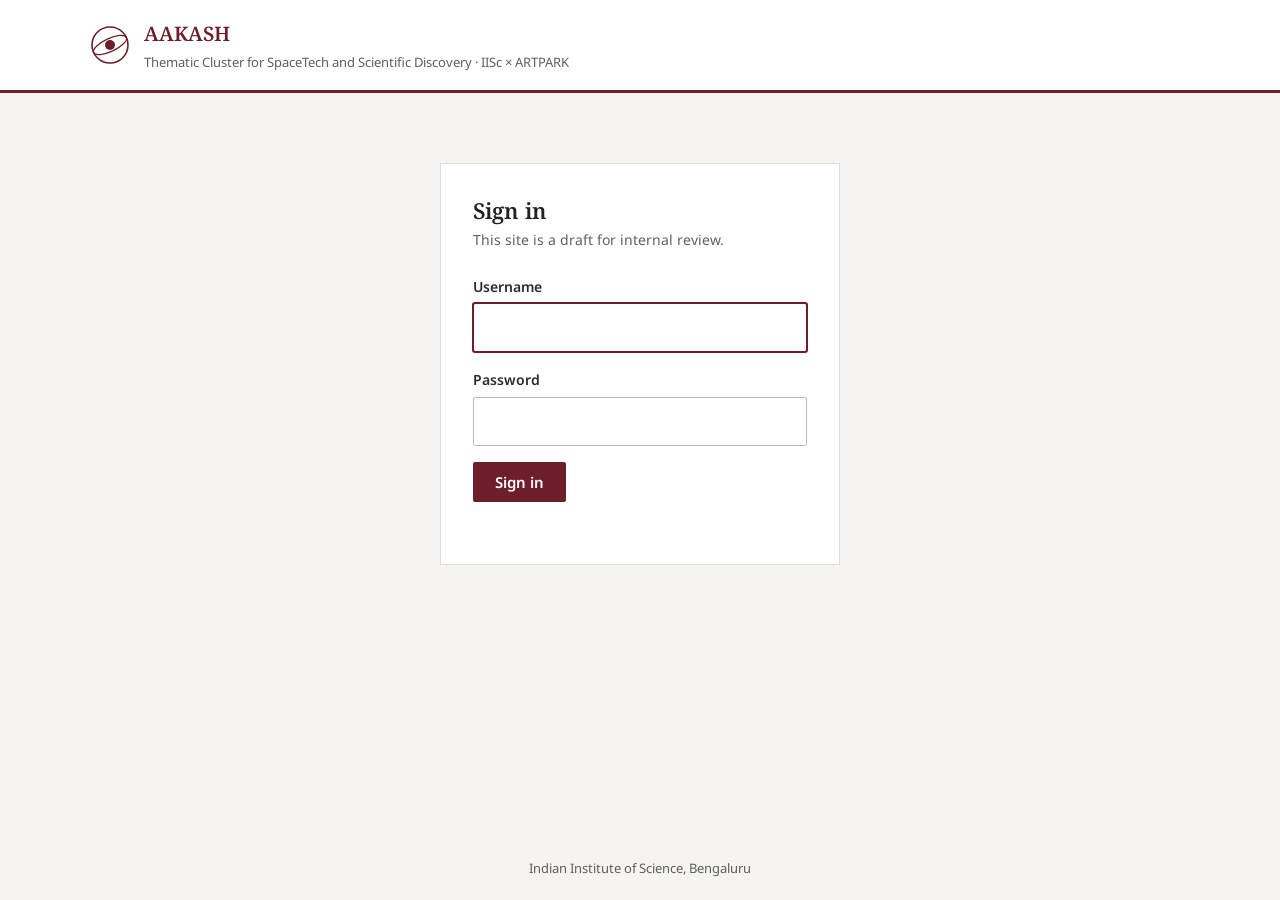
==== index.html @ 2016e7e5 "Add AAKASH cluster site" ====
<!doctype html>
<html lang="en">
<head>
<meta charset="utf-8">
<meta name="viewport" content="width=device-width, initial-scale=1">
<title>AAKASH | SpaceTech Cluster, IISc</title>
<meta name="robots" content="noindex, nofollow">
<link href="https://fonts.googleapis.com/css2?family=Noto+Sans:wght@400;600;700&family=Noto+Serif:wght@400;600&family=Noto+Sans+Devanagari:wght@500&display=swap" rel="stylesheet">
<style>
  :root{
    --maroon:#6e1e2b;
    --maroon-dark:#561520;
    --text:#2b2b2b;
    --muted:#5f5f5f;
    --line:#dedede;
    --soft:#f5f4f1;
    --link:#7a2331;
  }
  *{box-sizing:border-box}
  body{margin:0;font-family:"Noto Sans",Arial,sans-serif;color:var(--text);font-size:16px;line-height:1.65;background:#fff}
  a{color:var(--link)}
  a:hover{color:var(--maroon-dark)}
  img{max-width:100%;display:block}
  h1,h2,h3{font-family:"Noto Serif",Georgia,serif;font-weight:600;color:#222;line-height:1.3}
  .container{max-width:1140px;margin:0 auto;padding:0 20px}

  /* ---- Login ---- */
  #login{min-height:100vh;background:var(--soft);display:flex;flex-direction:column}
  #login.hidden{display:none}
  .login-top{background:#fff;border-bottom:3px solid var(--maroon)}
  .login-top .container{display:flex;align-items:center;gap:14px;padding:16px 20px}
  .login-box{background:#fff;border:1px solid var(--line);max-width:400px;width:100%;margin:70px auto;padding:32px}
  .login-box h1{font-size:22px;margin:0 0 4px}
  .login-box p.sub{margin:0 0 22px;color:var(--muted);font-size:14px}
  .login-box label{display:block;font-size:14px;font-weight:600;margin-bottom:4px}
  .login-box input{width:100%;padding:9px 10px;border:1px solid #bbb;font:inherit;margin-bottom:16px;border-radius:2px}
  .login-box input:focus{outline:2px solid var(--maroon);outline-offset:-1px;border-color:var(--maroon)}
  .login-box button{background:var(--maroon);color:#fff;border:0;padding:10px 22px;font:600 15px "Noto Sans",sans-serif;cursor:pointer;border-radius:2px}
  .login-box button:hover{background:var(--maroon-dark)}
  .login-err{color:#b3261e;font-size:14px;min-height:20px;margin-top:10px}
  .login-foot{margin-top:auto;text-align:center;font-size:13px;color:var(--muted);padding:20px}

  /* ---- Header ---- */
  .utility{background:#f0eeea;font-size:13px;border-bottom:1px solid var(--line)}
  .utility .container{display:flex;justify-content:space-between;align-items:center;height:34px}
  .utility a{color:#444;text-decoration:none;margin-right:18px}
  .utility a:hover{text-decoration:underline}
  .utility button{background:none;border:0;font:inherit;color:var(--maroon);cursor:pointer;padding:0}
  .utility button:hover{text-decoration:underline}
  .masthead .container{display:flex;align-items:center;justify-content:space-between;padding:18px 20px;gap:20px}
  .mark{display:flex;align-items:center;gap:14px;text-decoration:none;color:inherit}
  .mark svg{flex:none}
  .mark .t1{font-family:"Noto Serif",serif;font-size:28px;font-weight:600;color:var(--maroon);letter-spacing:.04em;line-height:1.1}
  .mark .t1 span{font-family:"Noto Sans Devanagari",sans-serif;font-weight:500;font-size:22px;color:#444;margin-left:10px;letter-spacing:0}
  .mark .t2{font-size:14px;color:var(--muted)}
  .partners-inline{text-align:right;font-size:13px;color:var(--muted);line-height:1.5}
  .partners-inline b{display:block;color:#333;font-size:15px}
  nav.main{background:var(--maroon)}
  nav.main ul{list-style:none;margin:0 auto;padding:0 20px;max-width:1140px;display:flex;flex-wrap:wrap}
  nav.main a{display:block;color:#fff;text-decoration:none;padding:11px 18px;font-size:15px}
  nav.main a:hover,nav.main a.active{background:var(--maroon-dark)}
  @media (max-width:760px){.partners-inline{display:none}nav.main a{padding:9px 12px;font-size:14px}.mark .t1{font-size:22px}.mark .t1 span{font-size:17px}}

  /* ---- Banner ---- */
  .banner{position:relative;height:340px;overflow:hidden}
  .banner .ph{height:100%}
  .banner-cap{position:absolute;left:0;right:0;bottom:0;background:rgba(0,0,0,.55);color:#fff}
  .banner-cap .container{padding:16px 20px}
  .banner-cap h1{color:#fff;margin:0;font-size:28px}
  .banner-cap p{margin:2px 0 0;font-size:15px;opacity:.9}
  .crumbs{font-size:13px;color:var(--muted);padding:12px 0;border-bottom:1px solid var(--line)}
  .crumbs a{color:var(--muted)}

  /* image placeholder: swap each .ph for an <img> when you have photos */
  .ph{background:#d9d6cf repeating-linear-gradient(45deg,transparent 0 14px,rgba(255,255,255,.25) 14px 15px);display:flex;align-items:center;justify-content:center;text-align:center;color:#5d5a52;font-size:13px;padding:12px}
  .ph span{background:rgba(255,255,255,.75);padding:4px 8px;max-width:90%}

  /* ---- Layout ---- */
  .layout{display:grid;grid-template-columns:minmax(0,1fr) 300px;gap:44px;padding:34px 0 50px}
  @media (max-width:900px){.layout{grid-template-columns:minmax(0,1fr)}}
  .table-wrap{overflow-x:auto}
  .content h2{font-size:26px;color:var(--maroon);margin:38px 0 12px;padding-bottom:6px;border-bottom:1px solid var(--line)}
  .content h2:first-child{margin-top:0}
  .content p{margin:0 0 14px;text-align:justify;hyphens:auto}
  .content ul.plain{margin:0 0 14px;padding-left:20px}

  .vm{display:grid;grid-template-columns:1fr 1fr;gap:20px;margin-top:6px}
  .vm div{background:var(--soft);border-top:3px solid var(--maroon);padding:18px 20px}
  .vm h3{margin:0 0 6px;font-size:19px}
  .vm p{margin:0;text-align:left}
  @media (max-width:640px){.vm{grid-template-columns:1fr}}

  table.stages{width:100%;border-collapse:collapse;font-size:15px;margin:6px 0 10px}
  table.stages th{background:#f0eeea;text-align:left;padding:9px 12px;border:1px solid var(--line);font-weight:600}
  table.stages td{padding:9px 12px;border:1px solid var(--line);vertical-align:top}
  .note{font-size:14px;color:var(--muted)}

  .areas{display:grid;grid-template-columns:repeat(3,1fr);gap:20px;margin-top:8px}
  .area{border:1px solid var(--line)}
  .area .ph{height:150px}
  .area h3{font-size:17px;margin:12px 14px 4px}
  .area p{font-size:14px;color:var(--muted);margin:0 14px 14px;text-align:left}
  @media (max-width:800px){.areas{grid-template-columns:1fr 1fr}}
  @media (max-width:520px){.areas{grid-template-columns:1fr}}

  .people{display:grid;grid-template-columns:repeat(3,1fr);gap:22px;margin-top:8px}
  .person{border:1px solid var(--line);background:#fff}
  .person img{width:100%;aspect-ratio:1/1;object-fit:cover;object-position:top}
  .person .info{padding:12px 14px 14px}
  .person h3{font-size:17px;margin:0}
  .person .tag{display:inline-block;font-size:12px;background:var(--maroon);color:#fff;padding:1px 7px;margin-bottom:6px;border-radius:2px}
  .person .desig{font-size:14px;color:var(--muted);margin:3px 0 6px}
  .person a{font-size:14px;word-break:break-all}

  .partner-row{display:flex;flex-wrap:wrap;gap:14px;margin-top:8px}
  .partner-row div{border:1px solid var(--line);padding:14px 20px;min-width:150px;text-align:center;font-weight:600;color:#444;background:#fff}
  .partner-row small{display:block;font-weight:400;color:var(--muted);font-size:12px}

  /* ---- Sidebar ---- */
  aside .box{background:var(--soft);border-top:3px solid var(--maroon);padding:18px 20px;margin-bottom:24px}
  aside h3{font-size:18px;margin:0 0 10px;color:#333}
  aside dl{margin:0;font-size:14px}
  aside dt{font-weight:600;margin-top:8px}
  aside dd{margin:0;color:var(--muted)}
  aside ul{list-style:none;padding:0;margin:0;font-size:14px}
  aside li{padding:7px 0;border-bottom:1px solid var(--line)}
  aside li:last-child{border:0}
  aside .contact p{font-size:14px;margin:0 0 6px}

  /* ---- Footer ---- */
  footer{background:#2d2a27;color:#d8d4cc;font-size:14px}
  footer .cols{display:grid;grid-template-columns:1.3fr 1fr 1fr;gap:30px;padding:34px 20px}
  footer h4{color:#fff;font-family:"Noto Serif",serif;font-weight:600;font-size:16px;margin:0 0 10px}
  footer a{color:#d8d4cc}
  footer ul{list-style:none;padding:0;margin:0}
  footer li{margin-bottom:6px}
  footer .copy{border-top:1px solid #45413c;padding:12px 20px;font-size:13px;color:#a8a39a}
  @media (max-width:760px){footer .cols{grid-template-columns:1fr}}

  /* ---- Spacing refinements ---- */
  body{font-size:16.5px;line-height:1.75}
  .masthead .container{padding:24px 20px}
  nav.main a{padding:13px 20px}
  .banner{height:380px}
  .banner-cap .container{padding:20px 20px 22px}
  .crumbs{padding:14px 0}
  .layout{gap:56px;padding:48px 0 72px}
  .content h2{font-size:25px;margin:56px 0 18px;padding-bottom:10px}
  .content h2:first-child{margin-top:0}
  .content p{text-align:left;hyphens:manual;margin:0 0 18px;max-width:72ch}
  .vm{gap:24px;margin-top:28px}
  .vm div{padding:24px 26px}
  .vm h3{margin:0 0 10px}
  .vm p{line-height:1.7}
  .areas{gap:24px;margin-top:4px}
  .area{display:flex;flex-direction:column;background:#fff}
  .area .ph{height:160px}
  .area h3{font-size:17px;margin:16px 18px 6px}
  .area p{margin:0 18px 18px;line-height:1.6}
  .partner-row{display:grid;grid-template-columns:repeat(5,1fr);gap:14px;margin-top:4px}
  .partner-row div{min-width:0;padding:18px 10px;display:flex;flex-direction:column;justify-content:center;min-height:78px}
  @media (max-width:640px){.partner-row{grid-template-columns:repeat(2,1fr)}}
  aside .box{padding:22px 24px;margin-bottom:28px}
  aside h3{margin:0 0 14px}
  aside dt{margin-top:12px}
  aside dt:first-child{margin-top:0}
  aside li{padding:9px 0}
  aside .contact p{margin:0 0 4px}

  .band{background:var(--soft);border-top:1px solid var(--line);padding:56px 0 64px}
  .band-title{font-size:25px;color:var(--maroon);margin:0 0 24px;padding-bottom:10px;border-bottom:1px solid var(--line)}
  .people{grid-template-columns:repeat(5,1fr);gap:24px;margin-top:0}
  .person{display:flex;flex-direction:column}
  .person .info{padding:16px 16px 18px;display:flex;flex-direction:column;flex:1}
  .person .tag{align-self:flex-start;margin-bottom:8px}
  .person h3{font-size:16.5px;line-height:1.35}
  .person .desig{margin:6px 0 12px;line-height:1.5;flex:1}
  .person a{font-size:13.5px}
  @media (max-width:1000px){.people{grid-template-columns:repeat(3,1fr)}}
  @media (max-width:640px){.people{grid-template-columns:repeat(2,1fr);gap:16px}}

  footer .cols{padding:44px 20px;gap:40px}
  footer li{margin-bottom:8px}
  footer .copy{padding:16px 20px}
  @media (max-width:760px){.banner{height:260px}.layout{padding:32px 0 48px;gap:36px}.content h2{margin-top:44px}.band{padding:44px 0 48px}}
  .person .tag.member{background:#e7e3dc;color:#555}

  /* ---- Mobile ---- */
  .menu-toggle{display:none}
  @media (max-width:760px){
    body{font-size:16px}
    .utility .container{height:auto;padding:8px 20px}
    .masthead .container{padding:16px 20px}
    .mark svg{width:44px;height:44px}
    .mark .t2{font-size:13px;line-height:1.4}
    .menu-toggle{display:flex;align-items:center;gap:10px;width:100%;background:none;border:0;color:#fff;font:600 15px "Noto Sans",sans-serif;padding:13px 20px;cursor:pointer;text-align:left}
    .menu-toggle .bars,.menu-toggle .bars::before,.menu-toggle .bars::after{display:block;width:18px;height:2px;background:#fff;position:relative}
    .menu-toggle .bars::before,.menu-toggle .bars::after{content:"";position:absolute;left:0}
    .menu-toggle .bars::before{top:-6px}.menu-toggle .bars::after{top:6px}
    nav.main ul{display:none;flex-direction:column;padding:0 0 8px}
    nav.main.open ul{display:flex}
    nav.main a{padding:12px 20px;font-size:15px;border-top:1px solid rgba(255,255,255,.12)}
    .banner{height:220px}
    .banner-cap .container{padding:14px 20px 16px}
    .banner-cap h1{font-size:21px}
    .banner-cap p{font-size:14px}
    .banner .ph span{font-size:12px}
    .crumbs{font-size:12px}
    .content h2,.band-title{font-size:22px}
    .vm div{padding:20px}
    .area .ph{height:130px}
    aside .box{padding:20px}
    .people{grid-template-columns:repeat(2,1fr);gap:14px}
    .person .info{padding:12px 12px 14px}
    .person h3{font-size:15px}
    .person .desig{font-size:13px}
    .person a{font-size:12px}
    footer .cols{padding:36px 20px;gap:26px}
  }
  .banner .ph{align-items:flex-start;padding-top:36px}
  @media (max-width:760px){.banner .ph{padding-top:18px}.login-box{margin:32px 16px;width:auto;padding:24px}.login-top .container{padding:14px 16px}}
  @media (max-width:340px){.people{grid-template-columns:1fr}}
</style>
</head>
<body>

<!-- ============ LOGIN ============ -->
<div id="login">
  <div class="login-top">
    <div class="container">
      <svg width="40" height="40" viewBox="0 0 40 40" aria-hidden="true"><circle cx="20" cy="20" r="18" fill="none" stroke="#6e1e2b" stroke-width="1.6"/><ellipse cx="20" cy="20" rx="18" ry="6.5" fill="none" stroke="#6e1e2b" stroke-width="1.2" transform="rotate(-25 20 20)"/><circle cx="20" cy="20" r="5" fill="#6e1e2b"/></svg>
      <div>
        <div style="font-family:'Noto Serif',serif;font-weight:600;font-size:20px;color:#6e1e2b">AAKASH</div>
        <div style="font-size:13px;color:#5f5f5f">Thematic Cluster for SpaceTech and Scientific Discovery · IISc × ARTPARK</div>
      </div>
    </div>
  </div>
  <form class="login-box" id="loginForm" autocomplete="off">
    <h1>Sign in</h1>
    <p class="sub">This site is a draft for internal review.</p>
    <label for="u">Username</label>
    <input id="u" required autofocus>
    <label for="p">Password</label>
    <input id="p" type="password" required>
    <button type="submit">Sign in</button>
    <div class="login-err" id="err" role="alert"></div>
  </form>
  <div class="login-foot">Indian Institute of Science, Bengaluru</div>
</div>

<!-- ============ SITE ============ -->
<div id="site" hidden>
  <div class="utility">
    <div class="container">
      <div><a href="https://iisc.ac.in" target="_blank" rel="noopener">Indian Institute of Science</a><a href="https://artpark.in" target="_blank" rel="noopener">ARTPARK</a></div>
      <button id="signout">Sign out</button>
    </div>
  </div>

  <div class="masthead">
    <div class="container">
      <a class="mark" href="#home">
        <svg width="58" height="58" viewBox="0 0 40 40" aria-hidden="true"><circle cx="20" cy="20" r="18" fill="none" stroke="#6e1e2b" stroke-width="1.4"/><ellipse cx="20" cy="20" rx="18" ry="6.5" fill="none" stroke="#6e1e2b" stroke-width="1.1" transform="rotate(-25 20 20)"/><circle cx="20" cy="20" r="5" fill="#6e1e2b"/><circle cx="35.5" cy="13" r="2" fill="#6e1e2b"/></svg>
        <div>
          <div class="t1">AAKASH<span>आकाश</span></div>
          <div class="t2">Thematic Cluster for SpaceTech and Scientific Discovery</div>
        </div>
      </a>
      <div class="partners-inline"><b>Indian Institute of Science</b>in partnership with ARTPARK</div>
    </div>
  </div>

  <nav class="main" aria-label="Main">
    <button class="menu-toggle" aria-expanded="false" aria-controls="mainmenu"><span class="bars" aria-hidden="true"></span>Menu</button>
    <ul id="mainmenu">
      <li><a href="#home" class="active">Home</a></li>
      <li><a href="#about">About</a></li>
      <li><a href="#areas">Research Areas</a></li>
      <li><a href="#partners">Partners</a></li>
      <li><a href="#people">People</a></li>
      <li><a href="#contact">Contact</a></li>
    </ul>
  </nav>

  <div class="banner" id="home">
    <!-- Replace with: <img src="banner.jpg" alt="..." style="width:100%;height:100%;object-fit:cover"> -->
    <div class="ph"><span>Banner photo — e.g. payload or satellite hardware in a cleanroom, ideally from an IISc / ARTPARK lab</span></div>
    <div class="banner-cap">
      <div class="container">
        <h1>AAKASH: SpaceTech and Scientific Discovery</h1>
        <p>A joint IISc–ARTPARK cluster taking research from the laboratory to flight-ready payloads</p>
      </div>
    </div>
  </div>

  <div class="container">
    <div class="crumbs"><a href="#home">Home</a> › <a href="#home">Research</a> › Thematic Research Clusters › AAKASH</div>

    <div class="layout">
      <main class="content">
        <h2 id="about">About the Cluster</h2>
        <p>India's space sector has been expanding into a public–private innovation ecosystem since the 2020 reforms. High-value growth will be driven by specialised, mission-focused capabilities in hosted payloads, in-space manufacturing, microgravity science, orbital servicing and lunar surface operations. However, India lacks a systematic engine outside ISRO to translate academic research beyond TRL 4–6 into flight-ready payloads.</p>
        <p>IISc and ARTPARK are jointly developing this cluster to bridge these critical gaps. The cluster focuses on payloads and space environments rather than launch vehicles or satellite sales. IISc leads fundamental research up to TRL 3, while ARTPARK handles translation and flight from TRL 4 onwards. All work moves through a single stage-gated programme operating as a hub-and-spoke model in close partnership with ISRO, IN-SPACe and industry.</p>

        <div class="vm">
          <div>
            <h3>Vision</h3>
            <p>To build the foundations of India's Space Economy 2.0 through agile collaboration across academia, government and industry, delivering mission-critical capabilities that will define the next era, researched, built and flown from Indian soil.</p>
          </div>
          <div>
            <h3>Mission</h3>
            <p>To establish a National Space-Tech Capability Hub that integrates fundamental research, shared engineering platforms, a robust payload pipeline and venture building, spanning TRL 1 through to in-orbit demonstration.</p>
          </div>
        </div>

        <h2 id="areas">Research Areas</h2>
        <div class="areas">
          <div class="area"><div class="ph"><span>Payload / instrument on a test bench</span></div><h3>Hosted Payloads</h3><p>Instruments and experiments that fly on partner spacecraft and missions.</p></div>
          <div class="area"><div class="ph"><span>Additive manufacturing / materials sample</span></div><h3>In-space Manufacturing</h3><p>Processes and materials made in orbit rather than on Earth.</p></div>
          <div class="area"><div class="ph"><span>Lab experiment, e.g. biology or fluids</span></div><h3>Microgravity Science</h3><p>Using the space environment as a laboratory for biological and physical research.</p></div>
          <div class="area"><div class="ph"><span>Satellite in orbit with Earth behind</span></div><h3>Orbital Servicing</h3><p>Inspecting, maintaining and extending the life of assets in orbit.</p></div>
          <div class="area"><div class="ph"><span>Lunar surface or regolith simulant</span></div><h3>Lunar Surface Operations</h3><p>Systems and science for operating on the Moon's surface.</p></div>
        </div>

        <h2 id="partners">Partners</h2>
        <p>The cluster works in close partnership with the national space ecosystem.</p>
        <div class="partner-row">
          <div>IISc<small>Fundamental research</small></div>
          <div>ARTPARK<small>Translation &amp; flight</small></div>
          <div>ISRO</div>
          <div>IN-SPACe</div>
          <div>Industry</div>
        </div>
      </main>

      <aside>
        <div class="box">
          <h3>At a Glance</h3>
          <dl>
            <dt>Host institutions</dt><dd>IISc and ARTPARK, Bengaluru</dd>
            <dt>Scope</dt><dd>Payloads and space environments (not launch vehicles or satellite sales)</dd>
            <dt>Coverage</dt><dd>TRL 1 to in-orbit demonstration</dd>
            <dt>Model</dt><dd>Stage-gated, hub-and-spoke</dd>
          </dl>
        </div>
        <div class="box contact" id="contact">
          <h3>Contact</h3>
          <p><b>Prof. Aloke Kumar</b><br>Cluster Lead</p>
          <p><a href="mailto:alokekumar@iisc.ac.in">alokekumar@iisc.ac.in</a></p>
          <p style="margin-top:12px"><b>Prof. Chetan Singh Thakur</b><br>Co-lead</p>
          <p><a href="mailto:csthakur@iisc.ac.in">csthakur@iisc.ac.in</a></p>
        </div>
        <div class="box">
          <h3>Quick Links</h3>
          <ul>
            <li><a href="https://iisc.ac.in/research/thematic-research-clusters/" target="_blank" rel="noopener">IISc Thematic Research Clusters</a></li>
            <li><a href="https://artpark.in" target="_blank" rel="noopener">ARTPARK</a></li>
            <li><a href="https://www.isro.gov.in" target="_blank" rel="noopener">ISRO</a></li>
            <li><a href="https://www.inspace.gov.in" target="_blank" rel="noopener">IN-SPACe</a></li>
          </ul>
        </div>
      </aside>
    </div>
  </div>


  <section class="band" id="people">
    <div class="container">
      <h2 class="band-title">People</h2>
      <div class="people">
          <div class="person"><img src="[data-uri]" alt="Prof. Aloke Kumar"><div class="info"><span class="tag">Lead</span><h3>Prof. Aloke Kumar</h3><div class="desig">Professor, Indian Institute of Science</div><a href="mailto:alokekumar@iisc.ac.in">alokekumar@iisc.ac.in</a></div></div>
          <div class="person"><img src="[data-uri]" alt="Prof. Chetan Singh Thakur"><div class="info"><span class="tag">Co-lead</span><h3>Prof. Chetan Singh Thakur</h3><div class="desig">Professor, Indian Institute of Science</div><a href="mailto:csthakur@iisc.ac.in">csthakur@iisc.ac.in</a></div></div>
          <div class="person"><img src="[data-uri]" alt="Prof. Bharadwaj Amrutur"><div class="info"><span class="tag member">Member</span><h3>Prof. Bharadwaj Amrutur</h3><div class="desig">Director (Executive), ARTPARK &amp; Professor, Indian Institute of Science</div><a href="mailto:amrutur@iisc.ac.in">amrutur@iisc.ac.in</a></div></div>
          <div class="person"><img src="[data-uri]" alt="Raghu Dharmaraju"><div class="info"><span class="tag member">Member</span><h3>Raghu Dharmaraju</h3><div class="desig">CEO, ARTPARK</div><a href="mailto:raghu@artpark.in">raghu@artpark.in</a></div></div>
          <div class="person"><img src="[data-uri]" alt="Nirav Dedhia"><div class="info"><span class="tag member">Member</span><h3>Nirav Dedhia</h3><div class="desig">Investments &amp; Partnerships Lead, ARTPARK</div><a href="mailto:nirav@artpark.in">nirav@artpark.in</a></div></div>
        </div>
    </div>
  </section>

  <footer>
    <div class="container cols">
      <div>
        <h4>AAKASH</h4>
        Thematic Cluster for SpaceTech and Scientific Discovery<br>
        Indian Institute of Science<br>Bengaluru 560012, Karnataka, India
      </div>
      <div>
        <h4>Cluster</h4>
        <ul><li><a href="#about">About</a></li><li><a href="#areas">Research Areas</a></li><li><a href="#people">People</a></li></ul>
      </div>
      <div>
        <h4>Contact</h4>
        <ul><li><a href="mailto:alokekumar@iisc.ac.in">alokekumar@iisc.ac.in</a></li><li><a href="mailto:raghu@artpark.in">raghu@artpark.in</a></li><li><a href="mailto:nirav@artpark.in">nirav@artpark.in</a></li></ul>
      </div>
    </div>
    <div class="container copy">© 2026 Indian Institute of Science &amp; ARTPARK. Draft for internal review.</div>
  </footer>
</div>

<script>
  // Simple client-side gate for internal preview only. Not real security:
  // the credentials are visible in the page source.
  (function(){
    var USER="cst", PASS="cst123", KEY="aakash_auth";
    var login=document.getElementById("login"), site=document.getElementById("site");
    function ss(fn){ try{ return fn(sessionStorage); }catch(e){ return null; } }
    function show(){ login.classList.add("hidden"); site.hidden=false; window.scrollTo(0,0); }
    function hide(){ site.hidden=true; login.classList.remove("hidden"); document.getElementById("u").focus(); }
    if (ss(function(s){return s.getItem(KEY);})==="1") show();
    document.getElementById("loginForm").addEventListener("submit",function(e){
      e.preventDefault();
      var u=document.getElementById("u").value.trim(), p=document.getElementById("p").value;
      if(u===USER && p===PASS){ ss(function(s){s.setItem(KEY,"1");}); document.getElementById("err").textContent=""; show(); }
      else { document.getElementById("err").textContent="Incorrect username or password."; document.getElementById("p").value=""; }
    });
    document.getElementById("signout").addEventListener("click",function(){
      ss(function(s){s.removeItem(KEY);}); document.getElementById("loginForm").reset(); hide();
    });
    // highlight current nav item
    var links=[].slice.call(document.querySelectorAll("nav.main a"));
    links.forEach(function(a){ a.addEventListener("click",function(){ links.forEach(function(l){l.classList.remove("active");}); a.classList.add("active"); }); });
    // mobile menu
    var nav=document.querySelector("nav.main"), tog=nav.querySelector(".menu-toggle");
    tog.addEventListener("click",function(){ var o=nav.classList.toggle("open"); tog.setAttribute("aria-expanded",o); });
    links.forEach(function(a){ a.addEventListener("click",function(){ nav.classList.remove("open"); tog.setAttribute("aria-expanded","false"); }); });
  })();
</script>
</body>
</html>
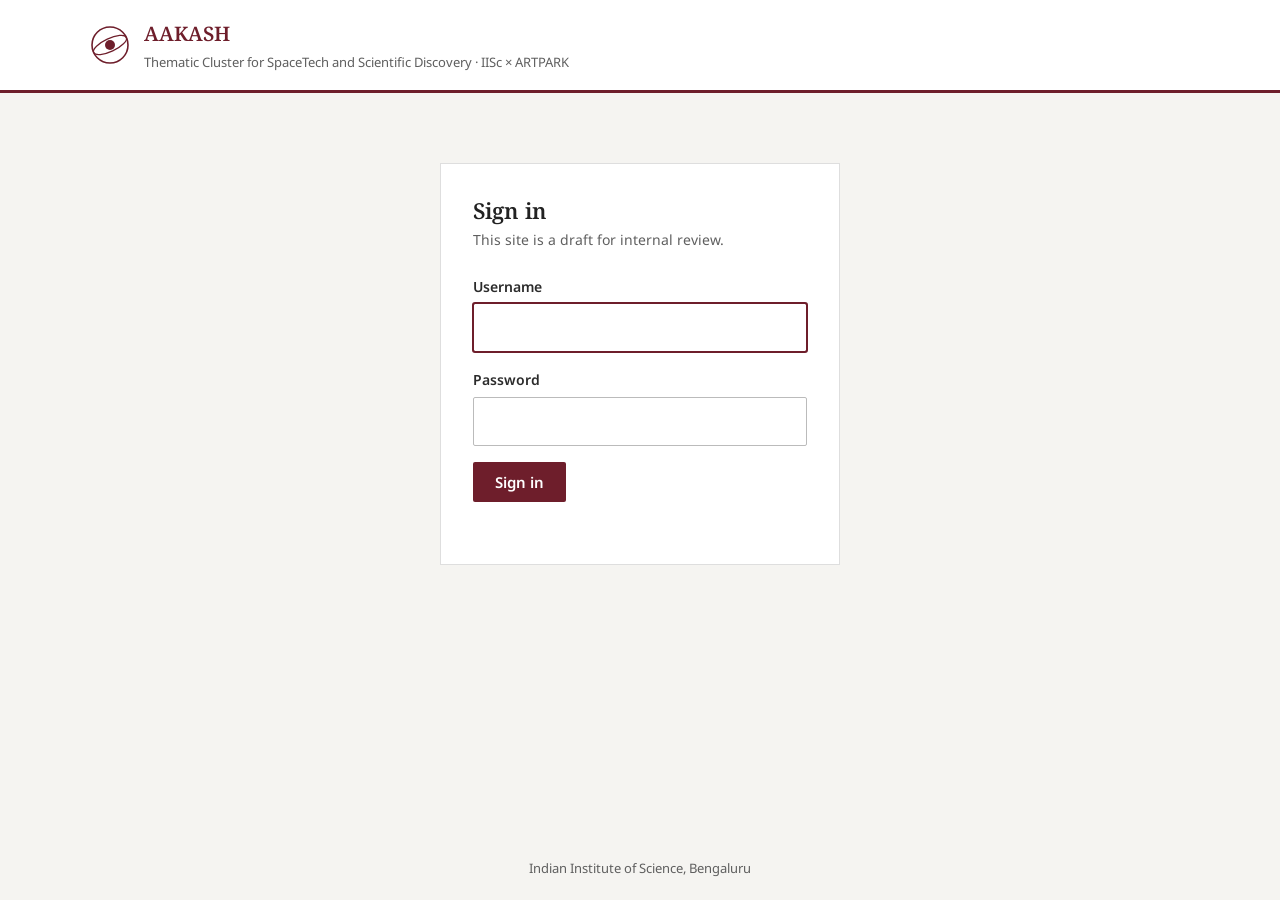
==== commit b31103ae: "Fix footer contact" ====
--- a/index.html
+++ b/index.html
@@ -220,6 +220,8 @@
   .banner .ph{align-items:flex-start;padding-top:36px}
   @media (max-width:760px){.banner .ph{padding-top:18px}.login-box{margin:32px 16px;width:auto;padding:24px}.login-top .container{padding:14px 16px}}
   @media (max-width:340px){.people{grid-template-columns:1fr}}
+  footer .fcontact li{margin-bottom:12px}
+  footer .fcontact span{display:block;color:#fff}
 </style>
 </head>
 <body>
@@ -386,11 +388,14 @@
       </div>
       <div>
         <h4>Cluster</h4>
-        <ul><li><a href="#about">About</a></li><li><a href="#areas">Research Areas</a></li><li><a href="#people">People</a></li></ul>
+        <ul><li><a href="#about">About</a></li><li><a href="#areas">Research Areas</a></li><li><a href="#partners">Partners</a></li><li><a href="#people">People</a></li></ul>
       </div>
       <div>
         <h4>Contact</h4>
-        <ul><li><a href="mailto:alokekumar@iisc.ac.in">alokekumar@iisc.ac.in</a></li><li><a href="mailto:raghu@artpark.in">raghu@artpark.in</a></li><li><a href="mailto:nirav@artpark.in">nirav@artpark.in</a></li></ul>
+        <ul class="fcontact">
+          <li><span>Prof. Aloke Kumar, Lead</span><a href="mailto:alokekumar@iisc.ac.in">alokekumar@iisc.ac.in</a></li>
+          <li><span>Prof. Chetan Singh Thakur, Co-lead</span><a href="mailto:csthakur@iisc.ac.in">csthakur@iisc.ac.in</a></li>
+        </ul>
       </div>
     </div>
     <div class="container copy">© 2026 Indian Institute of Science &amp; ARTPARK. Draft for internal review.</div>
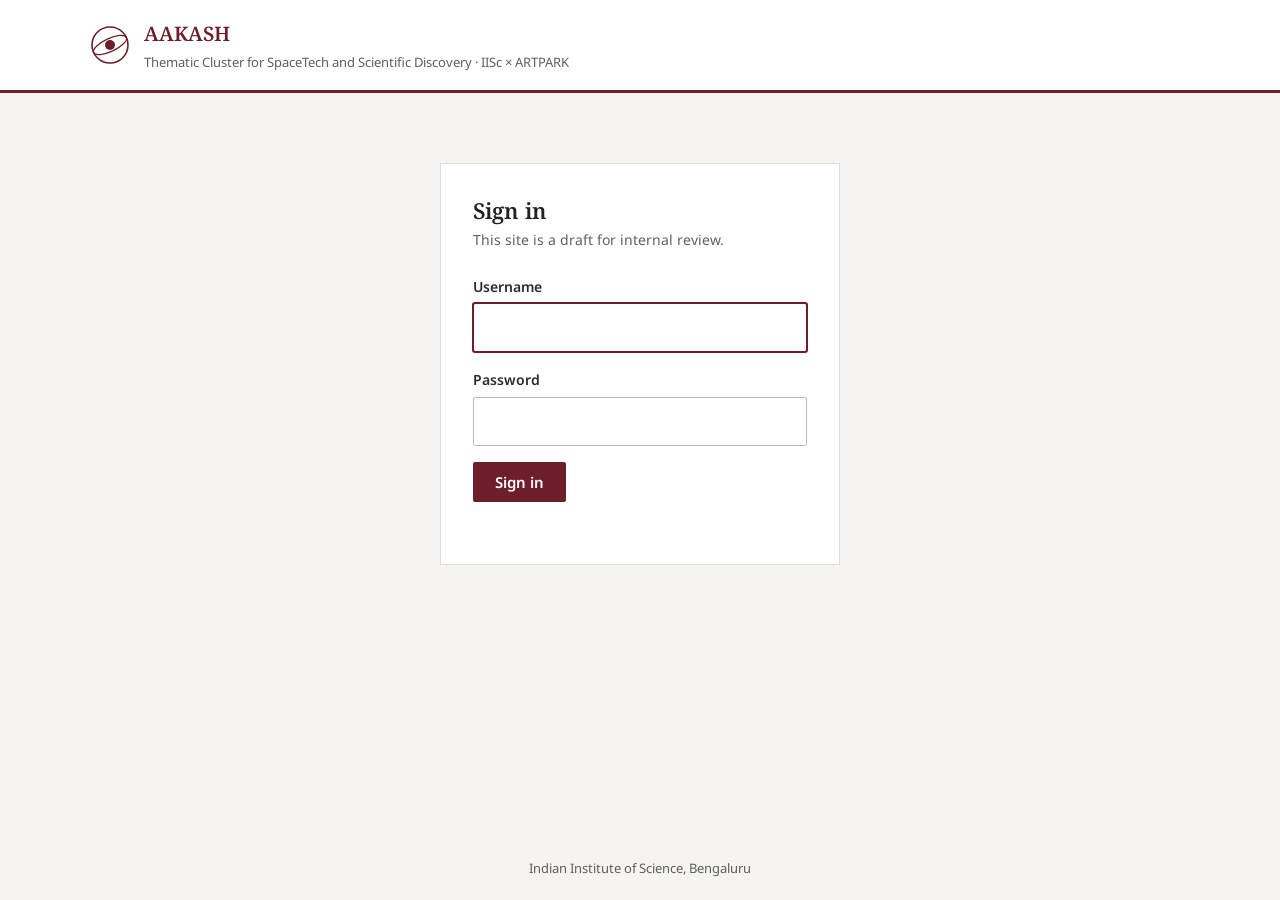
==== commit d20fc91e: "List Chetan sir as member" ====
--- a/index.html
+++ b/index.html
@@ -349,8 +349,6 @@
           <h3>Contact</h3>
           <p><b>Prof. Aloke Kumar</b><br>Cluster Lead</p>
           <p><a href="mailto:alokekumar@iisc.ac.in">alokekumar@iisc.ac.in</a></p>
-          <p style="margin-top:12px"><b>Prof. Chetan Singh Thakur</b><br>Co-lead</p>
-          <p><a href="mailto:csthakur@iisc.ac.in">csthakur@iisc.ac.in</a></p>
         </div>
         <div class="box">
           <h3>Quick Links</h3>
@@ -371,7 +369,7 @@
       <h2 class="band-title">People</h2>
       <div class="people">
           <div class="person"><img src="[data-uri]" alt="Prof. Aloke Kumar"><div class="info"><span class="tag">Lead</span><h3>Prof. Aloke Kumar</h3><div class="desig">Professor, Indian Institute of Science</div><a href="mailto:alokekumar@iisc.ac.in">alokekumar@iisc.ac.in</a></div></div>
-          <div class="person"><img src="[data-uri]" alt="Prof. Chetan Singh Thakur"><div class="info"><span class="tag">Co-lead</span><h3>Prof. Chetan Singh Thakur</h3><div class="desig">Professor, Indian Institute of Science</div><a href="mailto:csthakur@iisc.ac.in">csthakur@iisc.ac.in</a></div></div>
+          <div class="person"><img src="[data-uri]" alt="Prof. Chetan Singh Thakur"><div class="info"><span class="tag member">Member</span><h3>Prof. Chetan Singh Thakur</h3><div class="desig">Professor, Indian Institute of Science</div><a href="mailto:csthakur@iisc.ac.in">csthakur@iisc.ac.in</a></div></div>
           <div class="person"><img src="[data-uri]" alt="Prof. Bharadwaj Amrutur"><div class="info"><span class="tag member">Member</span><h3>Prof. Bharadwaj Amrutur</h3><div class="desig">Director (Executive), ARTPARK &amp; Professor, Indian Institute of Science</div><a href="mailto:amrutur@iisc.ac.in">amrutur@iisc.ac.in</a></div></div>
           <div class="person"><img src="[data-uri]" alt="Raghu Dharmaraju"><div class="info"><span class="tag member">Member</span><h3>Raghu Dharmaraju</h3><div class="desig">CEO, ARTPARK</div><a href="mailto:raghu@artpark.in">raghu@artpark.in</a></div></div>
           <div class="person"><img src="[data-uri]" alt="Nirav Dedhia"><div class="info"><span class="tag member">Member</span><h3>Nirav Dedhia</h3><div class="desig">Investments &amp; Partnerships Lead, ARTPARK</div><a href="mailto:nirav@artpark.in">nirav@artpark.in</a></div></div>
@@ -394,7 +392,6 @@
         <h4>Contact</h4>
         <ul class="fcontact">
           <li><span>Prof. Aloke Kumar, Lead</span><a href="mailto:alokekumar@iisc.ac.in">alokekumar@iisc.ac.in</a></li>
-          <li><span>Prof. Chetan Singh Thakur, Co-lead</span><a href="mailto:csthakur@iisc.ac.in">csthakur@iisc.ac.in</a></li>
         </ul>
       </div>
     </div>
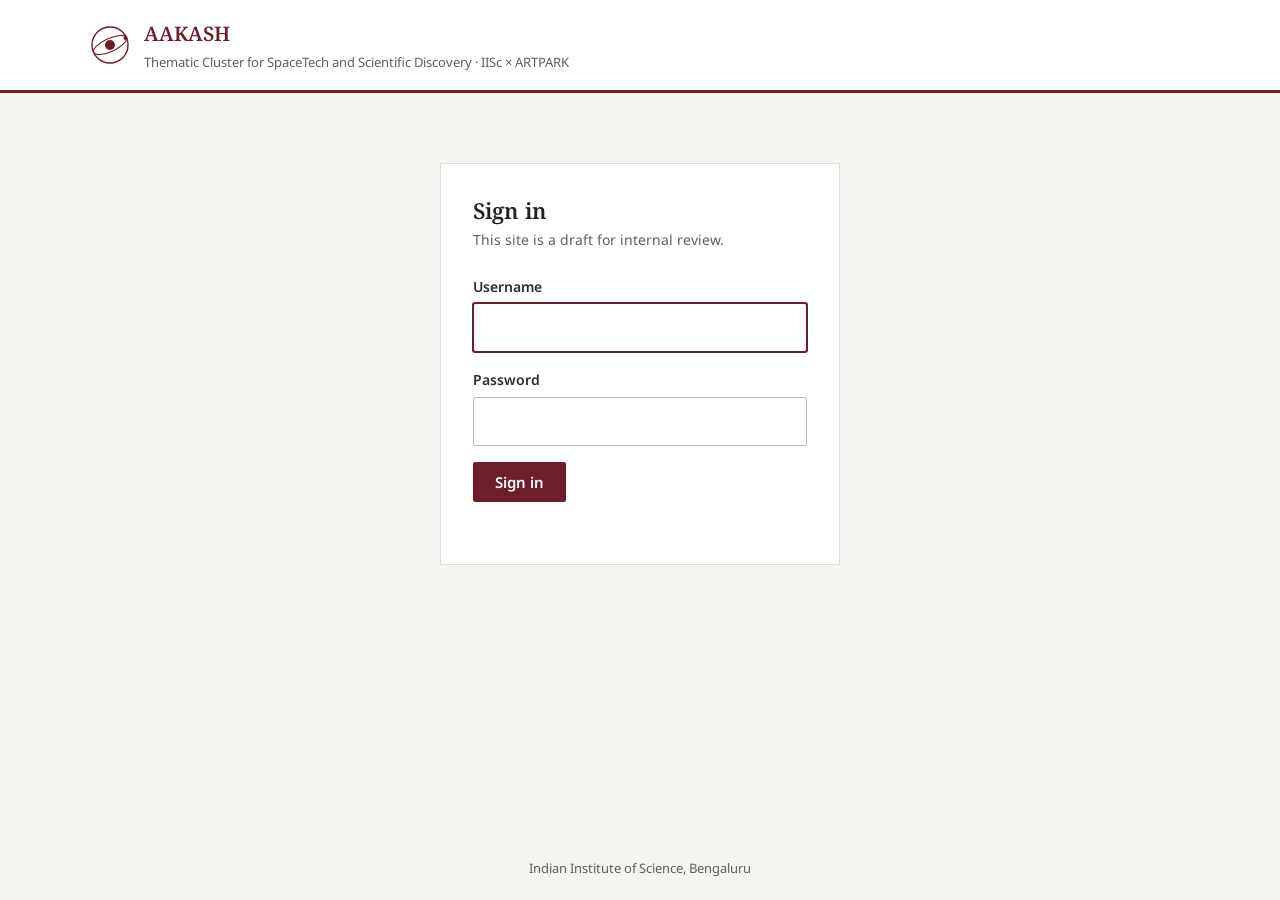
==== commit b3d043cf: "Update Based on Aloke Sir response" ====
--- a/index.html
+++ b/index.html
@@ -5,232 +5,17 @@
 <meta name="viewport" content="width=device-width, initial-scale=1">
 <title>AAKASH | SpaceTech Cluster, IISc</title>
 <meta name="robots" content="noindex, nofollow">
+<script>try{if(sessionStorage.getItem("aakash_auth")==="1")document.documentElement.classList.add("authed")}catch(e){}</script>
 <link href="https://fonts.googleapis.com/css2?family=Noto+Sans:wght@400;600;700&family=Noto+Serif:wght@400;600&family=Noto+Sans+Devanagari:wght@500&display=swap" rel="stylesheet">
-<style>
-  :root{
-    --maroon:#6e1e2b;
-    --maroon-dark:#561520;
-    --text:#2b2b2b;
-    --muted:#5f5f5f;
-    --line:#dedede;
-    --soft:#f5f4f1;
-    --link:#7a2331;
-  }
-  *{box-sizing:border-box}
-  body{margin:0;font-family:"Noto Sans",Arial,sans-serif;color:var(--text);font-size:16px;line-height:1.65;background:#fff}
-  a{color:var(--link)}
-  a:hover{color:var(--maroon-dark)}
-  img{max-width:100%;display:block}
-  h1,h2,h3{font-family:"Noto Serif",Georgia,serif;font-weight:600;color:#222;line-height:1.3}
-  .container{max-width:1140px;margin:0 auto;padding:0 20px}
-
-  /* ---- Login ---- */
-  #login{min-height:100vh;background:var(--soft);display:flex;flex-direction:column}
-  #login.hidden{display:none}
-  .login-top{background:#fff;border-bottom:3px solid var(--maroon)}
-  .login-top .container{display:flex;align-items:center;gap:14px;padding:16px 20px}
-  .login-box{background:#fff;border:1px solid var(--line);max-width:400px;width:100%;margin:70px auto;padding:32px}
-  .login-box h1{font-size:22px;margin:0 0 4px}
-  .login-box p.sub{margin:0 0 22px;color:var(--muted);font-size:14px}
-  .login-box label{display:block;font-size:14px;font-weight:600;margin-bottom:4px}
-  .login-box input{width:100%;padding:9px 10px;border:1px solid #bbb;font:inherit;margin-bottom:16px;border-radius:2px}
-  .login-box input:focus{outline:2px solid var(--maroon);outline-offset:-1px;border-color:var(--maroon)}
-  .login-box button{background:var(--maroon);color:#fff;border:0;padding:10px 22px;font:600 15px "Noto Sans",sans-serif;cursor:pointer;border-radius:2px}
-  .login-box button:hover{background:var(--maroon-dark)}
-  .login-err{color:#b3261e;font-size:14px;min-height:20px;margin-top:10px}
-  .login-foot{margin-top:auto;text-align:center;font-size:13px;color:var(--muted);padding:20px}
-
-  /* ---- Header ---- */
-  .utility{background:#f0eeea;font-size:13px;border-bottom:1px solid var(--line)}
-  .utility .container{display:flex;justify-content:space-between;align-items:center;height:34px}
-  .utility a{color:#444;text-decoration:none;margin-right:18px}
-  .utility a:hover{text-decoration:underline}
-  .utility button{background:none;border:0;font:inherit;color:var(--maroon);cursor:pointer;padding:0}
-  .utility button:hover{text-decoration:underline}
-  .masthead .container{display:flex;align-items:center;justify-content:space-between;padding:18px 20px;gap:20px}
-  .mark{display:flex;align-items:center;gap:14px;text-decoration:none;color:inherit}
-  .mark svg{flex:none}
-  .mark .t1{font-family:"Noto Serif",serif;font-size:28px;font-weight:600;color:var(--maroon);letter-spacing:.04em;line-height:1.1}
-  .mark .t1 span{font-family:"Noto Sans Devanagari",sans-serif;font-weight:500;font-size:22px;color:#444;margin-left:10px;letter-spacing:0}
-  .mark .t2{font-size:14px;color:var(--muted)}
-  .partners-inline{text-align:right;font-size:13px;color:var(--muted);line-height:1.5}
-  .partners-inline b{display:block;color:#333;font-size:15px}
-  nav.main{background:var(--maroon)}
-  nav.main ul{list-style:none;margin:0 auto;padding:0 20px;max-width:1140px;display:flex;flex-wrap:wrap}
-  nav.main a{display:block;color:#fff;text-decoration:none;padding:11px 18px;font-size:15px}
-  nav.main a:hover,nav.main a.active{background:var(--maroon-dark)}
-  @media (max-width:760px){.partners-inline{display:none}nav.main a{padding:9px 12px;font-size:14px}.mark .t1{font-size:22px}.mark .t1 span{font-size:17px}}
-
-  /* ---- Banner ---- */
-  .banner{position:relative;height:340px;overflow:hidden}
-  .banner .ph{height:100%}
-  .banner-cap{position:absolute;left:0;right:0;bottom:0;background:rgba(0,0,0,.55);color:#fff}
-  .banner-cap .container{padding:16px 20px}
-  .banner-cap h1{color:#fff;margin:0;font-size:28px}
-  .banner-cap p{margin:2px 0 0;font-size:15px;opacity:.9}
-  .crumbs{font-size:13px;color:var(--muted);padding:12px 0;border-bottom:1px solid var(--line)}
-  .crumbs a{color:var(--muted)}
-
-  /* image placeholder: swap each .ph for an <img> when you have photos */
-  .ph{background:#d9d6cf repeating-linear-gradient(45deg,transparent 0 14px,rgba(255,255,255,.25) 14px 15px);display:flex;align-items:center;justify-content:center;text-align:center;color:#5d5a52;font-size:13px;padding:12px}
-  .ph span{background:rgba(255,255,255,.75);padding:4px 8px;max-width:90%}
-
-  /* ---- Layout ---- */
-  .layout{display:grid;grid-template-columns:minmax(0,1fr) 300px;gap:44px;padding:34px 0 50px}
-  @media (max-width:900px){.layout{grid-template-columns:minmax(0,1fr)}}
-  .table-wrap{overflow-x:auto}
-  .content h2{font-size:26px;color:var(--maroon);margin:38px 0 12px;padding-bottom:6px;border-bottom:1px solid var(--line)}
-  .content h2:first-child{margin-top:0}
-  .content p{margin:0 0 14px;text-align:justify;hyphens:auto}
-  .content ul.plain{margin:0 0 14px;padding-left:20px}
-
-  .vm{display:grid;grid-template-columns:1fr 1fr;gap:20px;margin-top:6px}
-  .vm div{background:var(--soft);border-top:3px solid var(--maroon);padding:18px 20px}
-  .vm h3{margin:0 0 6px;font-size:19px}
-  .vm p{margin:0;text-align:left}
-  @media (max-width:640px){.vm{grid-template-columns:1fr}}
-
-  table.stages{width:100%;border-collapse:collapse;font-size:15px;margin:6px 0 10px}
-  table.stages th{background:#f0eeea;text-align:left;padding:9px 12px;border:1px solid var(--line);font-weight:600}
-  table.stages td{padding:9px 12px;border:1px solid var(--line);vertical-align:top}
-  .note{font-size:14px;color:var(--muted)}
-
-  .areas{display:grid;grid-template-columns:repeat(3,1fr);gap:20px;margin-top:8px}
-  .area{border:1px solid var(--line)}
-  .area .ph{height:150px}
-  .area h3{font-size:17px;margin:12px 14px 4px}
-  .area p{font-size:14px;color:var(--muted);margin:0 14px 14px;text-align:left}
-  @media (max-width:800px){.areas{grid-template-columns:1fr 1fr}}
-  @media (max-width:520px){.areas{grid-template-columns:1fr}}
-
-  .people{display:grid;grid-template-columns:repeat(3,1fr);gap:22px;margin-top:8px}
-  .person{border:1px solid var(--line);background:#fff}
-  .person img{width:100%;aspect-ratio:1/1;object-fit:cover;object-position:top}
-  .person .info{padding:12px 14px 14px}
-  .person h3{font-size:17px;margin:0}
-  .person .tag{display:inline-block;font-size:12px;background:var(--maroon);color:#fff;padding:1px 7px;margin-bottom:6px;border-radius:2px}
-  .person .desig{font-size:14px;color:var(--muted);margin:3px 0 6px}
-  .person a{font-size:14px;word-break:break-all}
-
-  .partner-row{display:flex;flex-wrap:wrap;gap:14px;margin-top:8px}
-  .partner-row div{border:1px solid var(--line);padding:14px 20px;min-width:150px;text-align:center;font-weight:600;color:#444;background:#fff}
-  .partner-row small{display:block;font-weight:400;color:var(--muted);font-size:12px}
-
-  /* ---- Sidebar ---- */
-  aside .box{background:var(--soft);border-top:3px solid var(--maroon);padding:18px 20px;margin-bottom:24px}
-  aside h3{font-size:18px;margin:0 0 10px;color:#333}
-  aside dl{margin:0;font-size:14px}
-  aside dt{font-weight:600;margin-top:8px}
-  aside dd{margin:0;color:var(--muted)}
-  aside ul{list-style:none;padding:0;margin:0;font-size:14px}
-  aside li{padding:7px 0;border-bottom:1px solid var(--line)}
-  aside li:last-child{border:0}
-  aside .contact p{font-size:14px;margin:0 0 6px}
-
-  /* ---- Footer ---- */
-  footer{background:#2d2a27;color:#d8d4cc;font-size:14px}
-  footer .cols{display:grid;grid-template-columns:1.3fr 1fr 1fr;gap:30px;padding:34px 20px}
-  footer h4{color:#fff;font-family:"Noto Serif",serif;font-weight:600;font-size:16px;margin:0 0 10px}
-  footer a{color:#d8d4cc}
-  footer ul{list-style:none;padding:0;margin:0}
-  footer li{margin-bottom:6px}
-  footer .copy{border-top:1px solid #45413c;padding:12px 20px;font-size:13px;color:#a8a39a}
-  @media (max-width:760px){footer .cols{grid-template-columns:1fr}}
-
-  /* ---- Spacing refinements ---- */
-  body{font-size:16.5px;line-height:1.75}
-  .masthead .container{padding:24px 20px}
-  nav.main a{padding:13px 20px}
-  .banner{height:380px}
-  .banner-cap .container{padding:20px 20px 22px}
-  .crumbs{padding:14px 0}
-  .layout{gap:56px;padding:48px 0 72px}
-  .content h2{font-size:25px;margin:56px 0 18px;padding-bottom:10px}
-  .content h2:first-child{margin-top:0}
-  .content p{text-align:left;hyphens:manual;margin:0 0 18px;max-width:72ch}
-  .vm{gap:24px;margin-top:28px}
-  .vm div{padding:24px 26px}
-  .vm h3{margin:0 0 10px}
-  .vm p{line-height:1.7}
-  .areas{gap:24px;margin-top:4px}
-  .area{display:flex;flex-direction:column;background:#fff}
-  .area .ph{height:160px}
-  .area h3{font-size:17px;margin:16px 18px 6px}
-  .area p{margin:0 18px 18px;line-height:1.6}
-  .partner-row{display:grid;grid-template-columns:repeat(5,1fr);gap:14px;margin-top:4px}
-  .partner-row div{min-width:0;padding:18px 10px;display:flex;flex-direction:column;justify-content:center;min-height:78px}
-  @media (max-width:640px){.partner-row{grid-template-columns:repeat(2,1fr)}}
-  aside .box{padding:22px 24px;margin-bottom:28px}
-  aside h3{margin:0 0 14px}
-  aside dt{margin-top:12px}
-  aside dt:first-child{margin-top:0}
-  aside li{padding:9px 0}
-  aside .contact p{margin:0 0 4px}
-
-  .band{background:var(--soft);border-top:1px solid var(--line);padding:56px 0 64px}
-  .band-title{font-size:25px;color:var(--maroon);margin:0 0 24px;padding-bottom:10px;border-bottom:1px solid var(--line)}
-  .people{grid-template-columns:repeat(5,1fr);gap:24px;margin-top:0}
-  .person{display:flex;flex-direction:column}
-  .person .info{padding:16px 16px 18px;display:flex;flex-direction:column;flex:1}
-  .person .tag{align-self:flex-start;margin-bottom:8px}
-  .person h3{font-size:16.5px;line-height:1.35}
-  .person .desig{margin:6px 0 12px;line-height:1.5;flex:1}
-  .person a{font-size:13.5px}
-  @media (max-width:1000px){.people{grid-template-columns:repeat(3,1fr)}}
-  @media (max-width:640px){.people{grid-template-columns:repeat(2,1fr);gap:16px}}
-
-  footer .cols{padding:44px 20px;gap:40px}
-  footer li{margin-bottom:8px}
-  footer .copy{padding:16px 20px}
-  @media (max-width:760px){.banner{height:260px}.layout{padding:32px 0 48px;gap:36px}.content h2{margin-top:44px}.band{padding:44px 0 48px}}
-  .person .tag.member{background:#e7e3dc;color:#555}
-
-  /* ---- Mobile ---- */
-  .menu-toggle{display:none}
-  @media (max-width:760px){
-    body{font-size:16px}
-    .utility .container{height:auto;padding:8px 20px}
-    .masthead .container{padding:16px 20px}
-    .mark svg{width:44px;height:44px}
-    .mark .t2{font-size:13px;line-height:1.4}
-    .menu-toggle{display:flex;align-items:center;gap:10px;width:100%;background:none;border:0;color:#fff;font:600 15px "Noto Sans",sans-serif;padding:13px 20px;cursor:pointer;text-align:left}
-    .menu-toggle .bars,.menu-toggle .bars::before,.menu-toggle .bars::after{display:block;width:18px;height:2px;background:#fff;position:relative}
-    .menu-toggle .bars::before,.menu-toggle .bars::after{content:"";position:absolute;left:0}
-    .menu-toggle .bars::before{top:-6px}.menu-toggle .bars::after{top:6px}
-    nav.main ul{display:none;flex-direction:column;padding:0 0 8px}
-    nav.main.open ul{display:flex}
-    nav.main a{padding:12px 20px;font-size:15px;border-top:1px solid rgba(255,255,255,.12)}
-    .banner{height:220px}
-    .banner-cap .container{padding:14px 20px 16px}
-    .banner-cap h1{font-size:21px}
-    .banner-cap p{font-size:14px}
-    .banner .ph span{font-size:12px}
-    .crumbs{font-size:12px}
-    .content h2,.band-title{font-size:22px}
-    .vm div{padding:20px}
-    .area .ph{height:130px}
-    aside .box{padding:20px}
-    .people{grid-template-columns:repeat(2,1fr);gap:14px}
-    .person .info{padding:12px 12px 14px}
-    .person h3{font-size:15px}
-    .person .desig{font-size:13px}
-    .person a{font-size:12px}
-    footer .cols{padding:36px 20px;gap:26px}
-  }
-  .banner .ph{align-items:flex-start;padding-top:36px}
-  @media (max-width:760px){.banner .ph{padding-top:18px}.login-box{margin:32px 16px;width:auto;padding:24px}.login-top .container{padding:14px 16px}}
-  @media (max-width:340px){.people{grid-template-columns:1fr}}
-  footer .fcontact li{margin-bottom:12px}
-  footer .fcontact span{display:block;color:#fff}
-</style>
+<link rel="stylesheet" href="assets/style.css">
 </head>
 <body>
 
-<!-- ============ LOGIN ============ -->
+<!-- ============ SIGN IN ============ -->
 <div id="login">
   <div class="login-top">
     <div class="container">
-      <svg width="40" height="40" viewBox="0 0 40 40" aria-hidden="true"><circle cx="20" cy="20" r="18" fill="none" stroke="#6e1e2b" stroke-width="1.6"/><ellipse cx="20" cy="20" rx="18" ry="6.5" fill="none" stroke="#6e1e2b" stroke-width="1.2" transform="rotate(-25 20 20)"/><circle cx="20" cy="20" r="5" fill="#6e1e2b"/></svg>
+      <svg width="40" height="40" viewBox="0 0 40 40" aria-hidden="true"><circle cx="20" cy="20" r="18" fill="none" stroke="#6e1e2b" stroke-width="1.4"/><ellipse cx="20" cy="20" rx="18" ry="6.5" fill="none" stroke="#6e1e2b" stroke-width="1.1" transform="rotate(-25 20 20)"/><circle cx="20" cy="20" r="5" fill="#6e1e2b"/><circle cx="35.5" cy="13" r="2" fill="#6e1e2b"/></svg>
       <div>
         <div style="font-family:'Noto Serif',serif;font-weight:600;font-size:20px;color:#6e1e2b">AAKASH</div>
         <div style="font-size:13px;color:#5f5f5f">Thematic Cluster for SpaceTech and Scientific Discovery · IISc × ARTPARK</div>
@@ -251,58 +36,60 @@
 </div>
 
 <!-- ============ SITE ============ -->
-<div id="site" hidden>
+<div id="site">
   <div class="utility">
     <div class="container">
-      <div><a href="https://iisc.ac.in" target="_blank" rel="noopener">Indian Institute of Science</a><a href="https://artpark.in" target="_blank" rel="noopener">ARTPARK</a></div>
+      <div><a href="https://iisc.ac.in" target="_blank" rel="noopener">Indian Institute of Science</a><a href="https://www.artpark.in/" target="_blank" rel="noopener">ARTPARK</a></div>
       <button id="signout">Sign out</button>
     </div>
   </div>
 
   <div class="masthead">
     <div class="container">
-      <a class="mark" href="#home">
+      <a class="mark" href="index.html">
         <svg width="58" height="58" viewBox="0 0 40 40" aria-hidden="true"><circle cx="20" cy="20" r="18" fill="none" stroke="#6e1e2b" stroke-width="1.4"/><ellipse cx="20" cy="20" rx="18" ry="6.5" fill="none" stroke="#6e1e2b" stroke-width="1.1" transform="rotate(-25 20 20)"/><circle cx="20" cy="20" r="5" fill="#6e1e2b"/><circle cx="35.5" cy="13" r="2" fill="#6e1e2b"/></svg>
         <div>
           <div class="t1">AAKASH<span>आकाश</span></div>
           <div class="t2">Thematic Cluster for SpaceTech and Scientific Discovery</div>
         </div>
       </a>
-      <div class="partners-inline"><b>Indian Institute of Science</b>in partnership with ARTPARK</div>
+      <div class="partners-inline"><b>Indian Institute of Science</b>in partnership with <a href="https://www.artpark.in/" target="_blank" rel="noopener">ARTPARK</a></div>
     </div>
   </div>
 
   <nav class="main" aria-label="Main">
     <button class="menu-toggle" aria-expanded="false" aria-controls="mainmenu"><span class="bars" aria-hidden="true"></span>Menu</button>
     <ul id="mainmenu">
-      <li><a href="#home" class="active">Home</a></li>
-      <li><a href="#about">About</a></li>
-      <li><a href="#areas">Research Areas</a></li>
-      <li><a href="#partners">Partners</a></li>
-      <li><a href="#people">People</a></li>
-      <li><a href="#contact">Contact</a></li>
+      <li><a href="index.html" class="active">Home</a></li>
+      <li><a href="index.html#areas">Research Areas</a></li>
+      <li><a href="brainz.html">BRAINZ</a></li>
+      <li><a href="infrastructure.html">Infrastructure</a></li>
+      <li><a href="collaborators.html">Industry Collaborators</a></li>
+      <li><a href="news.html">News &amp; Updates</a></li>
+      <li><a href="index.html#people">People</a></li>
     </ul>
   </nav>
 
-  <div class="banner" id="home">
-    <!-- Replace with: <img src="banner.jpg" alt="..." style="width:100%;height:100%;object-fit:cover"> -->
-    <div class="ph"><span>Banner photo — e.g. payload or satellite hardware in a cleanroom, ideally from an IISc / ARTPARK lab</span></div>
-    <div class="banner-cap">
-      <div class="container">
-        <h1>AAKASH: SpaceTech and Scientific Discovery</h1>
-        <p>A joint IISc–ARTPARK cluster taking research from the laboratory to flight-ready payloads</p>
-      </div>
-    </div>
+  <div class="hero" id="home">
+    <img class="bg" src="assets/img/banner.jpg" alt="A hand holding a jar from which the Milky Way pours out">
+    <div class="container">
+      <div class="hero-text">
+        <h1>AAKASH</h1>
+        <p class="sub">Thematic Cluster for SpaceTech and Scientific Discovery</p>
+        <p class="at">@ IISc × ARTPARK</p>
+      </div>
+    </div>
+    <img class="seal" src="assets/img/iisc-seal.png" alt="Indian Institute of Science seal">
   </div>
 
   <div class="container">
-    <div class="crumbs"><a href="#home">Home</a> › <a href="#home">Research</a> › Thematic Research Clusters › AAKASH</div>
+    <div class="crumbs"><a href="index.html">Home</a> › <a href="https://iisc.ac.in/research/thematic-research-clusters/" target="_blank" rel="noopener">Thematic Research Clusters</a> › AAKASH</div>
 
     <div class="layout">
       <main class="content">
         <h2 id="about">About the Cluster</h2>
         <p>India's space sector has been expanding into a public–private innovation ecosystem since the 2020 reforms. High-value growth will be driven by specialised, mission-focused capabilities in hosted payloads, in-space manufacturing, microgravity science, orbital servicing and lunar surface operations. However, India lacks a systematic engine outside ISRO to translate academic research beyond TRL 4–6 into flight-ready payloads.</p>
-        <p>IISc and ARTPARK are jointly developing this cluster to bridge these critical gaps. The cluster focuses on payloads and space environments rather than launch vehicles or satellite sales. IISc leads fundamental research up to TRL 3, while ARTPARK handles translation and flight from TRL 4 onwards. All work moves through a single stage-gated programme operating as a hub-and-spoke model in close partnership with ISRO, IN-SPACe and industry.</p>
+        <p>IISc and <a href="https://www.artpark.in/" target="_blank" rel="noopener">ARTPARK</a> are jointly developing this cluster to bridge these critical gaps. The cluster focuses on payloads and space environments rather than launch vehicles or satellite sales. IISc leads fundamental research up to TRL 3, while ARTPARK handles translation and flight from TRL 4 onwards. All work moves through a single stage-gated programme operating as a hub-and-spoke model in close partnership with ISRO, IN-SPACe and industry.</p>
 
         <div class="vm">
           <div>
@@ -327,34 +114,33 @@
         <h2 id="partners">Partners</h2>
         <p>The cluster works in close partnership with the national space ecosystem.</p>
         <div class="partner-row">
-          <div>IISc<small>Fundamental research</small></div>
-          <div>ARTPARK<small>Translation &amp; flight</small></div>
-          <div>ISRO</div>
-          <div>IN-SPACe</div>
-          <div>Industry</div>
-        </div>
+          <a href="https://iisc.ac.in" target="_blank" rel="noopener">IISc<small>Fundamental research</small></a>
+          <a href="https://www.artpark.in/" target="_blank" rel="noopener">ARTPARK<small>Translation &amp; flight</small></a>
+          <a href="https://www.isro.gov.in" target="_blank" rel="noopener">ISRO</a>
+          <a href="https://www.inspace.gov.in" target="_blank" rel="noopener">IN-SPACe</a>
+          <a href="collaborators.html">Industry<small>See collaborators</small></a>
+        </div>
+        <a class="more" href="collaborators.html">View our industry collaborators →</a>
       </main>
 
       <aside>
-        <div class="box">
-          <h3>At a Glance</h3>
-          <dl>
-            <dt>Host institutions</dt><dd>IISc and ARTPARK, Bengaluru</dd>
-            <dt>Scope</dt><dd>Payloads and space environments (not launch vehicles or satellite sales)</dd>
-            <dt>Coverage</dt><dd>TRL 1 to in-orbit demonstration</dd>
-            <dt>Model</dt><dd>Stage-gated, hub-and-spoke</dd>
-          </dl>
-        </div>
         <div class="box contact" id="contact">
           <h3>Contact</h3>
           <p><b>Prof. Aloke Kumar</b><br>Cluster Lead</p>
           <p><a href="mailto:alokekumar@iisc.ac.in">alokekumar@iisc.ac.in</a></p>
+          <p style="margin-top:12px"><b>Prof. Chetan Singh Thakur</b><br>Co-lead</p>
+          <p><a href="mailto:csthakur@iisc.ac.in">csthakur@iisc.ac.in</a></p>
+        </div>
+        <div class="box artpark">
+          <h3>ARTPARK</h3>
+          <p>The cluster's translation and flight work (TRL 4 onwards) is carried out with ARTPARK.</p>
+          <a class="btn" href="https://www.artpark.in/" target="_blank" rel="noopener">Visit artpark.in</a>
         </div>
         <div class="box">
           <h3>Quick Links</h3>
           <ul>
             <li><a href="https://iisc.ac.in/research/thematic-research-clusters/" target="_blank" rel="noopener">IISc Thematic Research Clusters</a></li>
-            <li><a href="https://artpark.in" target="_blank" rel="noopener">ARTPARK</a></li>
+            <li><a href="https://www.artpark.in/" target="_blank" rel="noopener">ARTPARK</a></li>
             <li><a href="https://www.isro.gov.in" target="_blank" rel="noopener">ISRO</a></li>
             <li><a href="https://www.inspace.gov.in" target="_blank" rel="noopener">IN-SPACe</a></li>
           </ul>
@@ -363,19 +149,19 @@
     </div>
   </div>
 
-
   <section class="band" id="people">
     <div class="container">
       <h2 class="band-title">People</h2>
       <div class="people">
-          <div class="person"><img src="[data-uri]" alt="Prof. Aloke Kumar"><div class="info"><span class="tag">Lead</span><h3>Prof. Aloke Kumar</h3><div class="desig">Professor, Indian Institute of Science</div><a href="mailto:alokekumar@iisc.ac.in">alokekumar@iisc.ac.in</a></div></div>
-          <div class="person"><img src="[data-uri]" alt="Prof. Chetan Singh Thakur"><div class="info"><span class="tag member">Member</span><h3>Prof. Chetan Singh Thakur</h3><div class="desig">Professor, Indian Institute of Science</div><a href="mailto:csthakur@iisc.ac.in">csthakur@iisc.ac.in</a></div></div>
-          <div class="person"><img src="[data-uri]" alt="Prof. Bharadwaj Amrutur"><div class="info"><span class="tag member">Member</span><h3>Prof. Bharadwaj Amrutur</h3><div class="desig">Director (Executive), ARTPARK &amp; Professor, Indian Institute of Science</div><a href="mailto:amrutur@iisc.ac.in">amrutur@iisc.ac.in</a></div></div>
-          <div class="person"><img src="[data-uri]" alt="Raghu Dharmaraju"><div class="info"><span class="tag member">Member</span><h3>Raghu Dharmaraju</h3><div class="desig">CEO, ARTPARK</div><a href="mailto:raghu@artpark.in">raghu@artpark.in</a></div></div>
-          <div class="person"><img src="[data-uri]" alt="Nirav Dedhia"><div class="info"><span class="tag member">Member</span><h3>Nirav Dedhia</h3><div class="desig">Investments &amp; Partnerships Lead, ARTPARK</div><a href="mailto:nirav@artpark.in">nirav@artpark.in</a></div></div>
-        </div>
+          <div class="person"><img src="assets/img/aloke-kumar.jpg" alt="Prof. Aloke Kumar" loading="lazy"><div class="info"><span class="tag">Lead</span><h3>Prof. Aloke Kumar</h3><div class="desig">Professor, Indian Institute of Science</div><a href="mailto:alokekumar@iisc.ac.in">alokekumar@iisc.ac.in</a></div></div>
+          <div class="person"><img src="assets/img/chetan-singh-thakur.jpg" alt="Prof. Chetan Singh Thakur" loading="lazy"><div class="info"><span class="tag">Co-lead</span><h3>Prof. Chetan Singh Thakur</h3><div class="desig">Professor, Indian Institute of Science</div><a href="mailto:csthakur@iisc.ac.in">csthakur@iisc.ac.in</a></div></div>
+          <div class="person"><img src="assets/img/bharadwaj-amrutur.jpg" alt="Prof. Bharadwaj Amrutur" loading="lazy"><div class="info"><span class="tag member">Member</span><h3>Prof. Bharadwaj Amrutur</h3><div class="desig">Director (Executive), ARTPARK &amp; Professor, Indian Institute of Science</div><a href="mailto:amrutur@iisc.ac.in">amrutur@iisc.ac.in</a></div></div>
+          <div class="person"><img src="assets/img/raghu-dharmaraju.jpg" alt="Raghu Dharmaraju" loading="lazy"><div class="info"><span class="tag member">Member</span><h3>Raghu Dharmaraju</h3><div class="desig">CEO, ARTPARK</div><a href="mailto:raghu@artpark.in">raghu@artpark.in</a></div></div>
+          <div class="person"><img src="assets/img/nirav-dedhia.jpg" alt="Nirav Dedhia" loading="lazy"><div class="info"><span class="tag member">Member</span><h3>Nirav Dedhia</h3><div class="desig">Investments &amp; Partnerships Lead, ARTPARK</div><a href="mailto:nirav@artpark.in">nirav@artpark.in</a></div></div>
+      </div>
     </div>
   </section>
+
 
   <footer>
     <div class="container cols">
@@ -386,12 +172,22 @@
       </div>
       <div>
         <h4>Cluster</h4>
-        <ul><li><a href="#about">About</a></li><li><a href="#areas">Research Areas</a></li><li><a href="#partners">Partners</a></li><li><a href="#people">People</a></li></ul>
+        <ul>
+          <li><a href="index.html#about">About</a></li>
+          <li><a href="index.html#areas">Research Areas</a></li>
+          <li><a href="brainz.html">BRAINZ</a></li>
+          <li><a href="infrastructure.html">Infrastructure</a></li>
+          <li><a href="collaborators.html">Industry Collaborators</a></li>
+          <li><a href="news.html">News &amp; Updates</a></li>
+          <li><a href="index.html#people">People</a></li>
+          <li><a href="https://www.artpark.in/" target="_blank" rel="noopener">ARTPARK ↗</a></li>
+        </ul>
       </div>
       <div>
         <h4>Contact</h4>
         <ul class="fcontact">
           <li><span>Prof. Aloke Kumar, Lead</span><a href="mailto:alokekumar@iisc.ac.in">alokekumar@iisc.ac.in</a></li>
+          <li><span>Prof. Chetan Singh Thakur, Co-lead</span><a href="mailto:csthakur@iisc.ac.in">csthakur@iisc.ac.in</a></li>
         </ul>
       </div>
     </div>
@@ -399,33 +195,6 @@
   </footer>
 </div>
 
-<script>
-  // Simple client-side gate for internal preview only. Not real security:
-  // the credentials are visible in the page source.
-  (function(){
-    var USER="cst", PASS="cst123", KEY="aakash_auth";
-    var login=document.getElementById("login"), site=document.getElementById("site");
-    function ss(fn){ try{ return fn(sessionStorage); }catch(e){ return null; } }
-    function show(){ login.classList.add("hidden"); site.hidden=false; window.scrollTo(0,0); }
-    function hide(){ site.hidden=true; login.classList.remove("hidden"); document.getElementById("u").focus(); }
-    if (ss(function(s){return s.getItem(KEY);})==="1") show();
-    document.getElementById("loginForm").addEventListener("submit",function(e){
-      e.preventDefault();
-      var u=document.getElementById("u").value.trim(), p=document.getElementById("p").value;
-      if(u===USER && p===PASS){ ss(function(s){s.setItem(KEY,"1");}); document.getElementById("err").textContent=""; show(); }
-      else { document.getElementById("err").textContent="Incorrect username or password."; document.getElementById("p").value=""; }
-    });
-    document.getElementById("signout").addEventListener("click",function(){
-      ss(function(s){s.removeItem(KEY);}); document.getElementById("loginForm").reset(); hide();
-    });
-    // highlight current nav item
-    var links=[].slice.call(document.querySelectorAll("nav.main a"));
-    links.forEach(function(a){ a.addEventListener("click",function(){ links.forEach(function(l){l.classList.remove("active");}); a.classList.add("active"); }); });
-    // mobile menu
-    var nav=document.querySelector("nav.main"), tog=nav.querySelector(".menu-toggle");
-    tog.addEventListener("click",function(){ var o=nav.classList.toggle("open"); tog.setAttribute("aria-expanded",o); });
-    links.forEach(function(a){ a.addEventListener("click",function(){ nav.classList.remove("open"); tog.setAttribute("aria-expanded","false"); }); });
-  })();
-</script>
+<script src="assets/site.js"></script>
 </body>
-</html>+</html>
--- a/assets/style.css
+++ b/assets/style.css
@@ -0,0 +1,304 @@
+:root{
+    --maroon:#6e1e2b;
+    --maroon-dark:#561520;
+    --text:#2b2b2b;
+    --muted:#5f5f5f;
+    --line:#dedede;
+    --soft:#f5f4f1;
+    --link:#7a2331;
+  }
+  *{box-sizing:border-box}
+  body{margin:0;font-family:"Noto Sans",Arial,sans-serif;color:var(--text);font-size:16px;line-height:1.65;background:#fff}
+  a{color:var(--link)}
+  a:hover{color:var(--maroon-dark)}
+  img{max-width:100%;display:block}
+  h1,h2,h3{font-family:"Noto Serif",Georgia,serif;font-weight:600;color:#222;line-height:1.3}
+  .container{max-width:1140px;margin:0 auto;padding:0 20px}
+
+  /* ---- Login ---- */
+  #login{min-height:100vh;background:var(--soft);display:flex;flex-direction:column}
+  #login.hidden{display:none}
+  .login-top{background:#fff;border-bottom:3px solid var(--maroon)}
+  .login-top .container{display:flex;align-items:center;gap:14px;padding:16px 20px}
+  .login-box{background:#fff;border:1px solid var(--line);max-width:400px;width:100%;margin:70px auto;padding:32px}
+  .login-box h1{font-size:22px;margin:0 0 4px}
+  .login-box p.sub{margin:0 0 22px;color:var(--muted);font-size:14px}
+  .login-box label{display:block;font-size:14px;font-weight:600;margin-bottom:4px}
+  .login-box input{width:100%;padding:9px 10px;border:1px solid #bbb;font:inherit;margin-bottom:16px;border-radius:2px}
+  .login-box input:focus{outline:2px solid var(--maroon);outline-offset:-1px;border-color:var(--maroon)}
+  .login-box button{background:var(--maroon);color:#fff;border:0;padding:10px 22px;font:600 15px "Noto Sans",sans-serif;cursor:pointer;border-radius:2px}
+  .login-box button:hover{background:var(--maroon-dark)}
+  .login-err{color:#b3261e;font-size:14px;min-height:20px;margin-top:10px}
+  .login-foot{margin-top:auto;text-align:center;font-size:13px;color:var(--muted);padding:20px}
+
+  /* ---- Header ---- */
+  .utility{background:#f0eeea;font-size:13px;border-bottom:1px solid var(--line)}
+  .utility .container{display:flex;justify-content:space-between;align-items:center;height:34px}
+  .utility a{color:#444;text-decoration:none;margin-right:18px}
+  .utility a:hover{text-decoration:underline}
+  .utility button{background:none;border:0;font:inherit;color:var(--maroon);cursor:pointer;padding:0}
+  .utility button:hover{text-decoration:underline}
+  .masthead .container{display:flex;align-items:center;justify-content:space-between;padding:18px 20px;gap:20px}
+  .mark{display:flex;align-items:center;gap:14px;text-decoration:none;color:inherit}
+  .mark svg{flex:none}
+  .mark .t1{font-family:"Noto Serif",serif;font-size:28px;font-weight:600;color:var(--maroon);letter-spacing:.04em;line-height:1.1}
+  .mark .t1 span{font-family:"Noto Sans Devanagari",sans-serif;font-weight:500;font-size:22px;color:#444;margin-left:10px;letter-spacing:0}
+  .mark .t2{font-size:14px;color:var(--muted)}
+  .partners-inline{text-align:right;font-size:13px;color:var(--muted);line-height:1.5}
+  .partners-inline b{display:block;color:#333;font-size:15px}
+  nav.main{background:var(--maroon)}
+  nav.main ul{list-style:none;margin:0 auto;padding:0 20px;max-width:1140px;display:flex;flex-wrap:wrap}
+  nav.main a{display:block;color:#fff;text-decoration:none;padding:11px 18px;font-size:15px}
+  nav.main a:hover,nav.main a.active{background:var(--maroon-dark)}
+  @media (max-width:760px){.partners-inline{display:none}nav.main a{padding:9px 12px;font-size:14px}.mark .t1{font-size:22px}.mark .t1 span{font-size:17px}}
+
+  /* ---- Banner ---- */
+  .banner{position:relative;height:340px;overflow:hidden}
+  .banner .ph{height:100%}
+  .banner-cap{position:absolute;left:0;right:0;bottom:0;background:rgba(0,0,0,.55);color:#fff}
+  .banner-cap .container{padding:16px 20px}
+  .banner-cap h1{color:#fff;margin:0;font-size:28px}
+  .banner-cap p{margin:2px 0 0;font-size:15px;opacity:.9}
+  .crumbs{font-size:13px;color:var(--muted);padding:12px 0;border-bottom:1px solid var(--line)}
+  .crumbs a{color:var(--muted)}
+
+  /* image placeholder: swap each .ph for an <img> when you have photos */
+  .ph{background:#d9d6cf repeating-linear-gradient(45deg,transparent 0 14px,rgba(255,255,255,.25) 14px 15px);display:flex;align-items:center;justify-content:center;text-align:center;color:#5d5a52;font-size:13px;padding:12px}
+  .ph span{background:rgba(255,255,255,.75);padding:4px 8px;max-width:90%}
+
+  /* ---- Layout ---- */
+  .layout{display:grid;grid-template-columns:minmax(0,1fr) 300px;gap:44px;padding:34px 0 50px}
+  @media (max-width:900px){.layout{grid-template-columns:minmax(0,1fr)}}
+  .table-wrap{overflow-x:auto}
+  .content h2{font-size:26px;color:var(--maroon);margin:38px 0 12px;padding-bottom:6px;border-bottom:1px solid var(--line)}
+  .content h2:first-child{margin-top:0}
+  .content p{margin:0 0 14px;text-align:justify;hyphens:auto}
+  .content ul.plain{margin:0 0 14px;padding-left:20px}
+
+  .vm{display:grid;grid-template-columns:1fr 1fr;gap:20px;margin-top:6px}
+  .vm div{background:var(--soft);border-top:3px solid var(--maroon);padding:18px 20px}
+  .vm h3{margin:0 0 6px;font-size:19px}
+  .vm p{margin:0;text-align:left}
+  @media (max-width:640px){.vm{grid-template-columns:1fr}}
+
+  table.stages{width:100%;border-collapse:collapse;font-size:15px;margin:6px 0 10px}
+  table.stages th{background:#f0eeea;text-align:left;padding:9px 12px;border:1px solid var(--line);font-weight:600}
+  table.stages td{padding:9px 12px;border:1px solid var(--line);vertical-align:top}
+  .note{font-size:14px;color:var(--muted)}
+
+  .areas{display:grid;grid-template-columns:repeat(3,1fr);gap:20px;margin-top:8px}
+  .area{border:1px solid var(--line)}
+  .area .ph{height:150px}
+  .area h3{font-size:17px;margin:12px 14px 4px}
+  .area p{font-size:14px;color:var(--muted);margin:0 14px 14px;text-align:left}
+  @media (max-width:800px){.areas{grid-template-columns:1fr 1fr}}
+  @media (max-width:520px){.areas{grid-template-columns:1fr}}
+
+  .people{display:grid;grid-template-columns:repeat(3,1fr);gap:22px;margin-top:8px}
+  .person{border:1px solid var(--line);background:#fff}
+  .person img{width:100%;aspect-ratio:1/1;object-fit:cover;object-position:top}
+  .person .info{padding:12px 14px 14px}
+  .person h3{font-size:17px;margin:0}
+  .person .tag{display:inline-block;font-size:12px;background:var(--maroon);color:#fff;padding:1px 7px;margin-bottom:6px;border-radius:2px}
+  .person .desig{font-size:14px;color:var(--muted);margin:3px 0 6px}
+  .person a{font-size:14px;word-break:break-all}
+
+  .partner-row{display:flex;flex-wrap:wrap;gap:14px;margin-top:8px}
+  .partner-row div{border:1px solid var(--line);padding:14px 20px;min-width:150px;text-align:center;font-weight:600;color:#444;background:#fff}
+  .partner-row small{display:block;font-weight:400;color:var(--muted);font-size:12px}
+
+  /* ---- Sidebar ---- */
+  aside .box{background:var(--soft);border-top:3px solid var(--maroon);padding:18px 20px;margin-bottom:24px}
+  aside h3{font-size:18px;margin:0 0 10px;color:#333}
+  aside dl{margin:0;font-size:14px}
+  aside dt{font-weight:600;margin-top:8px}
+  aside dd{margin:0;color:var(--muted)}
+  aside ul{list-style:none;padding:0;margin:0;font-size:14px}
+  aside li{padding:7px 0;border-bottom:1px solid var(--line)}
+  aside li:last-child{border:0}
+  aside .contact p{font-size:14px;margin:0 0 6px}
+
+  /* ---- Footer ---- */
+  footer{background:#2d2a27;color:#d8d4cc;font-size:14px}
+  footer .cols{display:grid;grid-template-columns:1.3fr 1fr 1fr;gap:30px;padding:34px 20px}
+  footer h4{color:#fff;font-family:"Noto Serif",serif;font-weight:600;font-size:16px;margin:0 0 10px}
+  footer a{color:#d8d4cc}
+  footer ul{list-style:none;padding:0;margin:0}
+  footer li{margin-bottom:6px}
+  footer .copy{border-top:1px solid #45413c;padding:12px 20px;font-size:13px;color:#a8a39a}
+  @media (max-width:760px){footer .cols{grid-template-columns:1fr}}
+
+  /* ---- Spacing refinements ---- */
+  body{font-size:16.5px;line-height:1.75}
+  .masthead .container{padding:24px 20px}
+  nav.main a{padding:13px 20px}
+  .banner{height:380px}
+  .banner-cap .container{padding:20px 20px 22px}
+  .crumbs{padding:14px 0}
+  .layout{gap:56px;padding:48px 0 72px}
+  .content h2{font-size:25px;margin:56px 0 18px;padding-bottom:10px}
+  .content h2:first-child{margin-top:0}
+  .content p{text-align:left;hyphens:manual;margin:0 0 18px;max-width:72ch}
+  .vm{gap:24px;margin-top:28px}
+  .vm div{padding:24px 26px}
+  .vm h3{margin:0 0 10px}
+  .vm p{line-height:1.7}
+  .areas{gap:24px;margin-top:4px}
+  .area{display:flex;flex-direction:column;background:#fff}
+  .area .ph{height:160px}
+  .area h3{font-size:17px;margin:16px 18px 6px}
+  .area p{margin:0 18px 18px;line-height:1.6}
+  .partner-row{display:grid;grid-template-columns:repeat(5,1fr);gap:14px;margin-top:4px}
+  .partner-row div{min-width:0;padding:18px 10px;display:flex;flex-direction:column;justify-content:center;min-height:78px}
+  @media (max-width:640px){.partner-row{grid-template-columns:repeat(2,1fr)}}
+  aside .box{padding:22px 24px;margin-bottom:28px}
+  aside h3{margin:0 0 14px}
+  aside dt{margin-top:12px}
+  aside dt:first-child{margin-top:0}
+  aside li{padding:9px 0}
+  aside .contact p{margin:0 0 4px}
+
+  .band{background:var(--soft);border-top:1px solid var(--line);padding:56px 0 64px}
+  .band-title{font-size:25px;color:var(--maroon);margin:0 0 24px;padding-bottom:10px;border-bottom:1px solid var(--line)}
+  .people{grid-template-columns:repeat(5,1fr);gap:24px;margin-top:0}
+  .person{display:flex;flex-direction:column}
+  .person .info{padding:16px 16px 18px;display:flex;flex-direction:column;flex:1}
+  .person .tag{align-self:flex-start;margin-bottom:8px}
+  .person h3{font-size:16.5px;line-height:1.35}
+  .person .desig{margin:6px 0 12px;line-height:1.5;flex:1}
+  .person a{font-size:13.5px}
+  @media (max-width:1000px){.people{grid-template-columns:repeat(3,1fr)}}
+  @media (max-width:640px){.people{grid-template-columns:repeat(2,1fr);gap:16px}}
+
+  footer .cols{padding:44px 20px;gap:40px}
+  footer li{margin-bottom:8px}
+  footer .copy{padding:16px 20px}
+  @media (max-width:760px){.banner{height:260px}.layout{padding:32px 0 48px;gap:36px}.content h2{margin-top:44px}.band{padding:44px 0 48px}}
+  .person .tag.member{background:#e7e3dc;color:#555}
+
+  /* ---- Mobile ---- */
+  .menu-toggle{display:none}
+  @media (max-width:760px){
+    body{font-size:16px}
+    .utility .container{height:auto;padding:8px 20px}
+    .masthead .container{padding:16px 20px}
+    .mark svg{width:44px;height:44px}
+    .mark .t2{font-size:13px;line-height:1.4}
+    .menu-toggle{display:flex;align-items:center;gap:10px;width:100%;background:none;border:0;color:#fff;font:600 15px "Noto Sans",sans-serif;padding:13px 20px;cursor:pointer;text-align:left}
+    .menu-toggle .bars,.menu-toggle .bars::before,.menu-toggle .bars::after{display:block;width:18px;height:2px;background:#fff;position:relative}
+    .menu-toggle .bars::before,.menu-toggle .bars::after{content:"";position:absolute;left:0}
+    .menu-toggle .bars::before{top:-6px}.menu-toggle .bars::after{top:6px}
+    nav.main ul{display:none;flex-direction:column;padding:0 0 8px}
+    nav.main.open ul{display:flex}
+    nav.main a{padding:12px 20px;font-size:15px;border-top:1px solid rgba(255,255,255,.12)}
+    .banner{height:220px}
+    .banner-cap .container{padding:14px 20px 16px}
+    .banner-cap h1{font-size:21px}
+    .banner-cap p{font-size:14px}
+    .banner .ph span{font-size:12px}
+    .crumbs{font-size:12px}
+    .content h2,.band-title{font-size:22px}
+    .vm div{padding:20px}
+    .area .ph{height:130px}
+    aside .box{padding:20px}
+    .people{grid-template-columns:repeat(2,1fr);gap:14px}
+    .person .info{padding:12px 12px 14px}
+    .person h3{font-size:15px}
+    .person .desig{font-size:13px}
+    .person a{font-size:12px}
+    footer .cols{padding:36px 20px;gap:26px}
+  }
+  .banner .ph{align-items:flex-start;padding-top:36px}
+  @media (max-width:760px){.banner .ph{padding-top:18px}.login-box{margin:32px 16px;width:auto;padding:24px}.login-top .container{padding:14px 16px}}
+  @media (max-width:340px){.people{grid-template-columns:1fr}}
+  footer .fcontact li{margin-bottom:12px}
+  footer .fcontact span{display:block;color:#fff}
+
+  /* ================= v2 additions ================= */
+
+  /* Sign-in gate (shared across pages) */
+  html:not(.authed) #site{display:none}
+  html.authed #login{display:none}
+
+  /* Home banner (galaxy-in-a-jar) */
+  .hero{position:relative;height:440px;overflow:hidden;background:#0d1a1f}
+  .hero > img.bg{position:absolute;inset:0;width:100%;height:100%;object-fit:cover;object-position:28% 50%}
+  .hero::after{content:"";position:absolute;inset:0;background:linear-gradient(90deg,rgba(8,18,22,0) 35%,rgba(8,18,22,.55) 62%,rgba(8,18,22,.8) 100%)}
+  .hero .container{position:relative;z-index:1;height:100%;display:flex;align-items:center;justify-content:flex-end}
+  .hero-text{max-width:470px;color:#fff;text-align:right}
+  .hero-text h1{color:#f0922b;font-family:"Noto Sans",sans-serif;font-weight:600;font-size:64px;letter-spacing:.06em;margin:0;line-height:1}
+  .hero-text .sub{font-size:21px;line-height:1.4;margin:14px 0 0;color:#f3f0e8}
+  .hero-text .at{font-size:16px;margin:14px 0 0;color:#e9e27a;letter-spacing:.02em}
+  .hero .seal{position:absolute;right:20px;bottom:18px;width:64px;height:auto;opacity:.85;z-index:1}
+
+  /* Inner-page banner */
+  .pagehead{position:relative;height:190px;overflow:hidden;background:#0d1a1f}
+  .pagehead > img{position:absolute;inset:0;width:100%;height:100%;object-fit:cover;object-position:50% 45%}
+  .pagehead::after{content:"";position:absolute;inset:0;background:linear-gradient(90deg,rgba(8,18,22,.82) 0%,rgba(8,18,22,.55) 55%,rgba(8,18,22,.25) 100%)}
+  .pagehead .container{position:relative;z-index:1;height:100%;display:flex;flex-direction:column;justify-content:flex-end;padding-bottom:26px}
+  .pagehead h1{color:#fff;margin:0;font-size:32px}
+  .pagehead p{color:#e6e2d8;margin:4px 0 0;font-size:16px}
+
+  /* "To be provided" notes – remove once real content is in */
+  .tbd{background:#fff6dc;border-left:3px solid #d4a017;padding:12px 16px;font-size:14.5px;color:#5a4a1a;margin:0 0 18px;max-width:72ch}
+  .tbd b{color:#3f3410}
+
+  /* Image galleries */
+  .gallery{display:grid;grid-template-columns:repeat(3,1fr);gap:18px;margin:8px 0 10px}
+  .gallery figure{margin:0;border:1px solid var(--line);background:#fff}
+  .gallery .ph{height:170px}
+  .gallery figcaption{font-size:13.5px;color:var(--muted);padding:10px 12px}
+
+  /* News list */
+  .news{border-top:1px solid var(--line)}
+  .news-item{display:grid;grid-template-columns:120px 1fr;gap:24px;padding:22px 0;border-bottom:1px solid var(--line)}
+  .news-item time{font-size:14px;color:var(--muted);padding-top:2px}
+  .news-item .kind{display:inline-block;font-size:12px;background:#e7e3dc;color:#555;padding:1px 8px;border-radius:2px;margin-bottom:6px}
+  .news-item h3{font-size:18px;margin:0 0 6px}
+  .news-item p{margin:0 0 6px;font-size:15px;color:var(--muted)}
+  .news-item a{font-size:14px}
+
+  /* Collaborator logos */
+  .logos{display:grid;grid-template-columns:repeat(4,1fr);gap:18px;margin:8px 0 10px}
+  .logo-card{border:1px solid var(--line);background:#fff;display:flex;flex-direction:column}
+  .logo-card .ph{height:110px}
+  .logo-card div.meta{padding:12px 14px 14px}
+  .logo-card b{display:block;font-size:15px}
+  .logo-card span{font-size:13.5px;color:var(--muted)}
+
+  /* Partners: linked cards */
+  .partner-row a{display:flex;flex-direction:column;justify-content:center;border:1px solid var(--line);padding:18px 10px;min-height:78px;text-align:center;font-weight:600;color:#444;background:#fff;text-decoration:none}
+  .partner-row a:hover{border-color:var(--maroon);color:var(--maroon)}
+  .partner-row a small{display:block;font-weight:400;color:var(--muted);font-size:12px}
+  .more{display:inline-block;margin-top:16px;font-weight:600;font-size:15px}
+
+  /* ARTPARK callout in sidebar */
+  aside .box.artpark p{font-size:14px;margin:0 0 10px;color:var(--muted)}
+  aside .box.artpark a.btn{display:inline-block;background:var(--maroon);color:#fff;text-decoration:none;padding:7px 14px;font-size:14px;font-weight:600;border-radius:2px}
+  aside .box.artpark a.btn:hover{background:var(--maroon-dark)}
+
+  nav.main a{padding-left:16px;padding-right:16px}
+  .partner-row.four{grid-template-columns:repeat(4,1fr)}
+  @media (max-width:640px){.partner-row.four{grid-template-columns:repeat(2,1fr)}}
+
+  @media (max-width:900px){
+    .logos{grid-template-columns:repeat(3,1fr)}
+  }
+  @media (max-width:760px){
+    .hero{height:330px}
+    .hero > img.bg{object-position:22% 50%}
+    .hero::after{background:linear-gradient(180deg,rgba(8,18,22,0) 25%,rgba(8,18,22,.85) 100%)}
+    .hero .container{align-items:flex-end;justify-content:flex-start;padding-bottom:26px}
+    .hero-text{text-align:left;max-width:none;padding-right:64px}
+    .hero-text h1{font-size:40px}
+    .hero-text .sub{font-size:16px;margin-top:8px}
+    .hero-text .at{font-size:14px;margin-top:8px}
+    .hero .seal{width:46px;bottom:22px}
+    .pagehead{height:150px}
+    .pagehead h1{font-size:24px}
+    .pagehead p{font-size:14px}
+    .gallery{grid-template-columns:1fr 1fr;gap:12px}
+    .gallery .ph{height:130px}
+    .logos{grid-template-columns:1fr 1fr;gap:12px}
+    .news-item{grid-template-columns:1fr;gap:4px}
+  }
